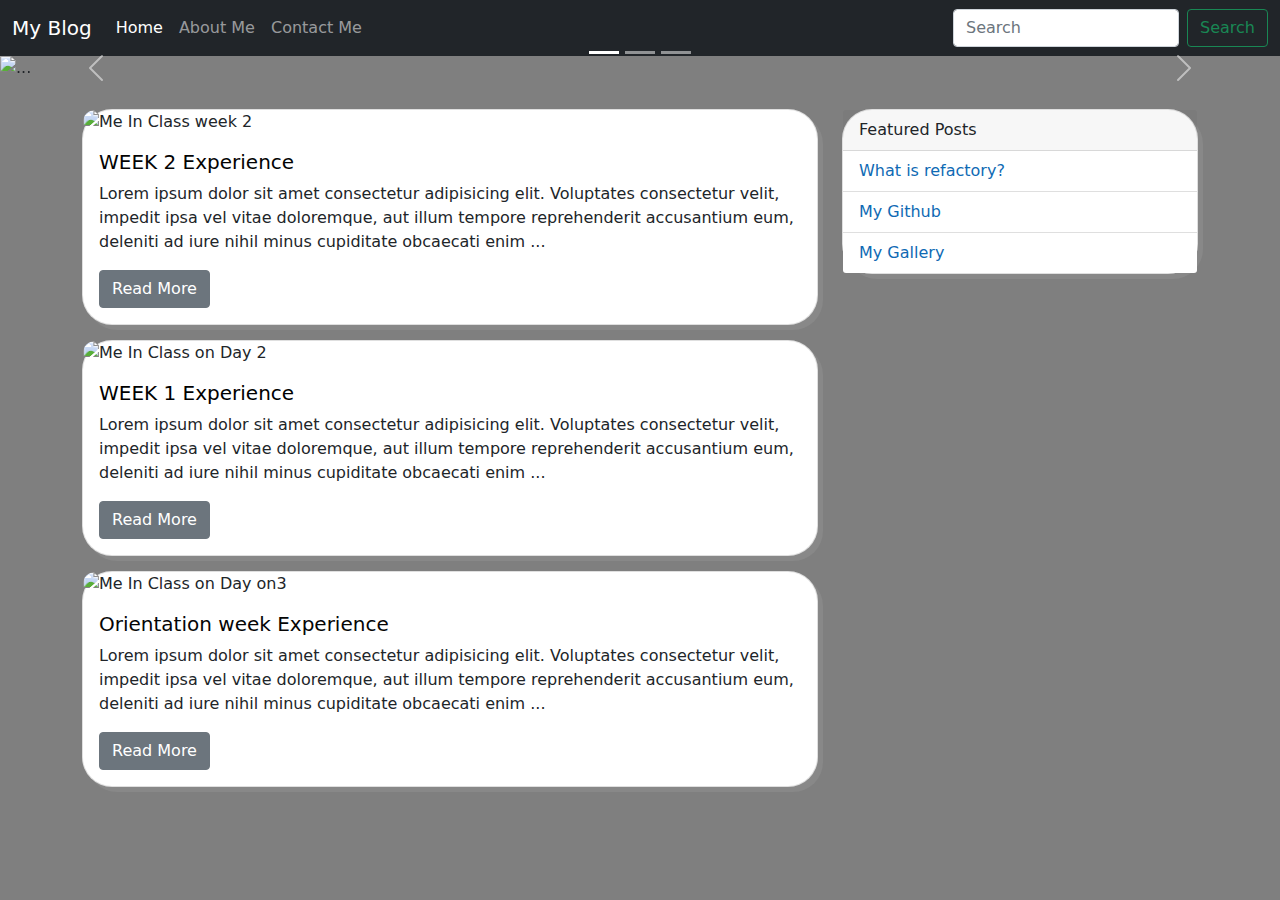
==== index.html @ 0f536dc6 "second log" ====
<!doctype html>
<html lang="en">

<head>
  <meta charset="utf-8">
  <meta name="viewport" content="width=device-width, initial-scale=1">
  <link href="css/bootstrap/css/bootstrap.css" rel="stylesheet">
  <link href="css/blog.css" rel="stylesheet">
  <title>Cohort 11 Blog</title>
</head>

<body>
  <nav class="navbar navbar-expand-lg navbar-dark bg-dark">
    <div class="container-fluid">
      <a class="navbar-brand" href="/index.html">My Blog</a>
      <button class="navbar-toggler" type="button" data-bs-toggle="collapse" data-bs-target="#navbarSupportedContent"
        aria-controls="navbarSupportedContent" aria-expanded="false" aria-label="Toggle navigation">
        <span class="navbar-toggler-icon"></span>
      </button>
      <div class="collapse navbar-collapse" id="navbarSupportedContent">
        <ul class="navbar-nav me-auto mb-2 mb-lg-0">
          <li class="nav-item">
            <a class="nav-link active" aria-current="page" href="index.html">Home</a>
          </li>
          <li class="nav-item">
            <a class="nav-link" href="about.html">About Me</a>
          </li>
          <li class="nav-item">
            <a class="nav-link" href="contact.html">Contact Me</a>
          </li>

        </ul>
        <form class="d-flex">
          <input class="form-control me-2" type="search" placeholder="Search" aria-label="Search">
          <button class="btn btn-outline-success" type="submit">Search</button>
        </form>
      </div>
    </div>
  </nav>

  <div class="container-fluid d-none d-md-block" id="image-slider">
    <div id="carouselExampleCaptions" class="carousel slide" data-bs-ride="carousel">
      <div class="carousel-indicators">
        <button type="button" data-bs-target="#carouselExampleCaptions" data-bs-slide-to="0" class="active"
          aria-current="true" aria-label="Slide 1"></button>
        <button type="button" data-bs-target="#carouselExampleCaptions" data-bs-slide-to="1"
          aria-label="Slide 2"></button>
        <button type="button" data-bs-target="#carouselExampleCaptions" data-bs-slide-to="2"
          aria-label="Slide 3"></button>
      </div>
      <div class="carousel-inner">
        <div class="carousel-item active">
          <img src="https://picsum.photos/id/180/500/150" class="d-block w-100" alt="...">
          <div class="carousel-caption d-none d-md-block">
            <a href="week1.html" style=" text-decoration: none; color:rgb(255, 255, 255); ">
              <h1>WEEK 1 </h1>
            </a>
            <h3>My First week Experience at Refractory.</h3>
          </div>
        </div>
        <div class="carousel-item">
          <img src="https://picsum.photos/id/1012/500/150" class="d-block w-100" alt="...">
          <div class="carousel-caption d-none d-md-block">
            <a href="week2.html" style=" text-decoration: none; color:rgb(253, 253, 253); ">
              <h1>WEEK 2 </h1>
            </a>
            <h3>My Second week Experience at Refractory.</h3>
          </div>
        </div>
        <div class="carousel-item">
          <img src="https://picsum.photos/id/1073/500/150" class="d-block w-100" alt="...">
          <div class="carousel-caption d-none d-md-block">
            <a href="orientationweek..html" style=" text-decoration: none; color:rgb(255, 255, 255);">
              <h1>Orientation WEEK</h1>
            </a>
            <h3>My Orientation Experience at Refractory.</h3>
          </div>
        </div>
      </div>
      <button class="carousel-control-prev" type="button" data-bs-target="#carouselExampleCaptions"
        data-bs-slide="prev">
        <span class="carousel-control-prev-icon" aria-hidden="true"></span>
        <span class="visually-hidden">Previous</span>
      </button>
      <button class="carousel-control-next" type="button" data-bs-target="#carouselExampleCaptions"
        data-bs-slide="next">
        <span class="carousel-control-next-icon" aria-hidden="true"></span>
        <span class="visually-hidden">Next</span>
      </button>
    </div>
  </div>

  <div class="container" id="blog-container">
    <div class="row">
      <div class="col col-md-8">

        <div class="card">
          <img src="https://picsum.photos/id/1/500/150" class="card-img-top" style="border-radius: 30px;"
            alt="Me In Class week 2">
          <div class="card-body">
            <a href="week2.html" style=" text-decoration: none; color:rgb(3, 3, 3);">
              <h5 class="card-title">WEEK 2 Experience</h5>
            </a>

            <p class="card-text">Lorem ipsum dolor sit amet consectetur adipisicing elit. Voluptates consectetur velit,
              impedit ipsa vel vitae doloremque, aut illum tempore reprehenderit accusantium eum, deleniti ad iure nihil
              minus cupiditate obcaecati enim ...</p>
            <a href="week2.html" class="btn btn-secondary">Read More</a>
          </div>
        </div>
        <div class="card">
          <img src="https://picsum.photos/id/9/500/150" class="card-img-top" style="border-radius: 30px;"
            alt="Me In Class on Day 2">
          <div class="card-body">
            <a href="week1.html" style=" text-decoration: none; color:rgb(0, 0, 0);">
              <h5 class="card-title">WEEK 1 Experience</h5>
            </a>

            <p class="card-text">Lorem ipsum dolor sit amet consectetur adipisicing elit. Voluptates consectetur velit,
              impedit ipsa vel vitae doloremque, aut illum tempore reprehenderit accusantium eum, deleniti ad iure nihil
              minus cupiditate obcaecati enim ...</p>
            <a href="week1.html" class="btn btn-secondary">Read More</a>
          </div>
        </div>

        <div class="card">
          <img src="https://picsum.photos/id/782/500/150" class="card-img-top" style="border-radius: 30px;"
            alt="Me In Class on Day on3">
          <div class="card-body">
            <a href="orientationweek..html" style=" text-decoration: none; color:rgb(5, 5, 5);">
              <h5 class="card-title">Orientation week Experience</h5>
            </a>

            <p class="card-text">Lorem ipsum dolor sit amet consectetur adipisicing elit. Voluptates consectetur velit,
              impedit ipsa vel vitae doloremque, aut illum tempore reprehenderit accusantium eum, deleniti ad iure nihil
              minus cupiditate obcaecati enim ...</p>
            <a href="orientationweek..html" class="btn btn-secondary">Read More</a>
          </div>
        </div>
      </div>

      <div class="d-none col-md-4 d-md-block" style="border:30px;">
        <div class="card">
          <div class="card-header">
            Featured Posts
          </div>
          <ul class="list-group list-group-flush">
            <li class="list-group-item"><a href="https://www.refactory.ug/"
                style=" text-decoration: none; color:rgb(15, 106, 180);">What is refactory?</a></li>
            <li class="list-group-item"><a href="https://github.com/jose987654"
                style=" text-decoration: none; color:rgb(15, 106, 180);"> My Github</a></li>
            <li class="list-group-item"><a href="#" style=" text-decoration: none; color:rgb(15, 106, 180);">My
                Gallery</a>
            </li>
          </ul>
        </div>

      </div>
    </div>
  </div>
  <script src="/css/bootstrap/js/bootstrap.bundle.js"></script>
</body>

</html>
---- css/blog.css ----
body {
       background-color: #ffffff;
    background: linear-gradient(rgba(0, 0, 0, 0.5), rgba(0, 0, 0, 0.5)),
    url("https://picsum.photos/id/728/367/267");
  -webkit-background-size: cover;
  -moz-background-size: cover;
  -o-background-size: cover;
  background-size: cover;

   }
#blog-container {
    margin-top: 14px;
    margin-bottom: 15px;
}
.card {
    margin-top: 15px;
    border-radius: 30px;
    box-shadow: 5px 5px #888888;
}
.card:hover{
    box-shadow: 7px 7px #242323;

}
a:hover{
    color:rgb(15, 106, 180)
}

#image-slider {
    padding-left: 0px;
    padding-right: 0px;
}
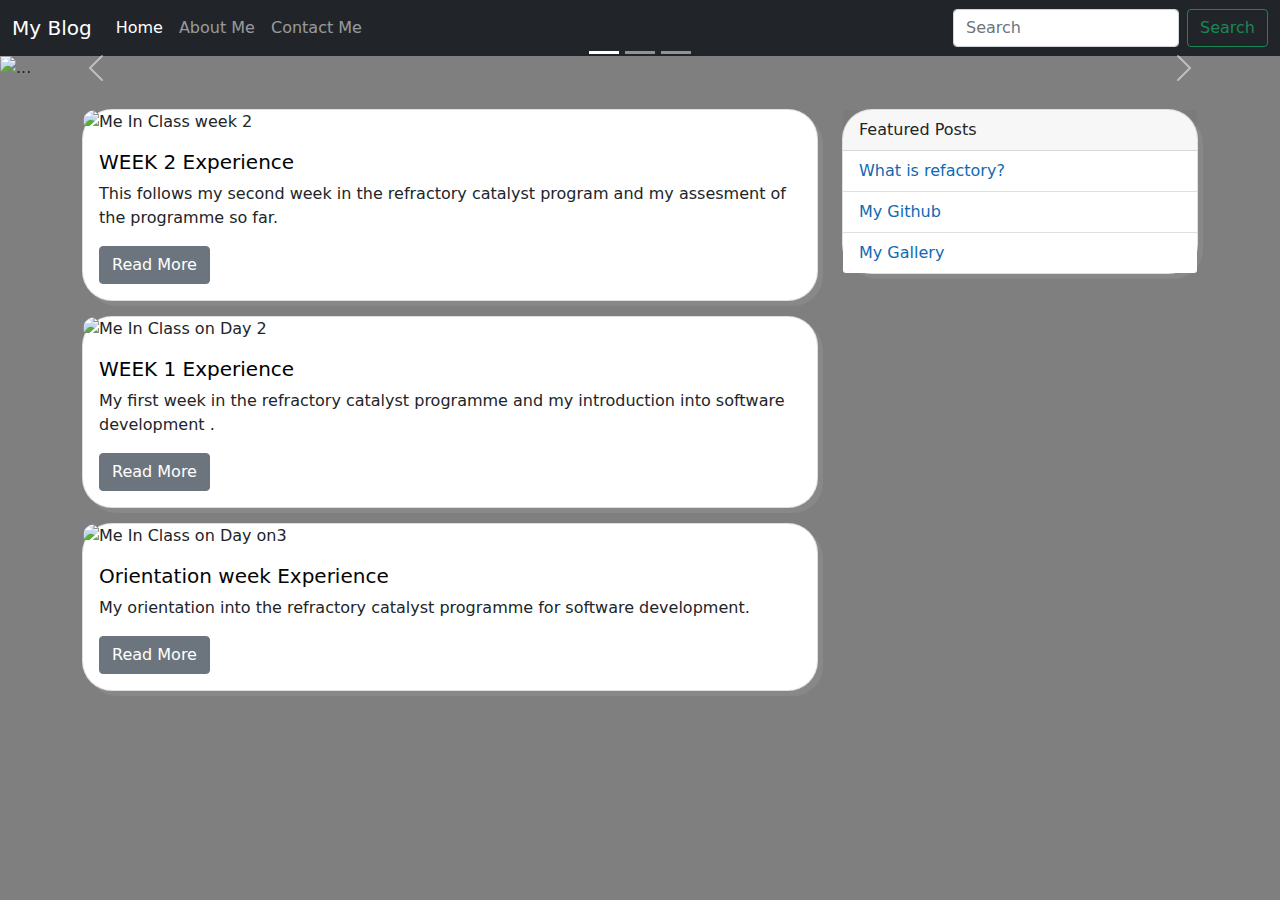
==== commit 2160b7bb: "text changes" ====
--- a/index.html
+++ b/index.html
@@ -102,9 +102,7 @@
               <h5 class="card-title">WEEK 2 Experience</h5>
             </a>
 
-            <p class="card-text">Lorem ipsum dolor sit amet consectetur adipisicing elit. Voluptates consectetur velit,
-              impedit ipsa vel vitae doloremque, aut illum tempore reprehenderit accusantium eum, deleniti ad iure nihil
-              minus cupiditate obcaecati enim ...</p>
+            <p class="card-text">This follows my second week in the refractory catalyst program and my assesment of the programme so far. </p>
             <a href="week2.html" class="btn btn-secondary">Read More</a>
           </div>
         </div>
@@ -116,9 +114,7 @@
               <h5 class="card-title">WEEK 1 Experience</h5>
             </a>
 
-            <p class="card-text">Lorem ipsum dolor sit amet consectetur adipisicing elit. Voluptates consectetur velit,
-              impedit ipsa vel vitae doloremque, aut illum tempore reprehenderit accusantium eum, deleniti ad iure nihil
-              minus cupiditate obcaecati enim ...</p>
+            <p class="card-text">My first week in the refractory catalyst programme and my introduction into software development . </p>
             <a href="week1.html" class="btn btn-secondary">Read More</a>
           </div>
         </div>
@@ -131,9 +127,7 @@
               <h5 class="card-title">Orientation week Experience</h5>
             </a>
 
-            <p class="card-text">Lorem ipsum dolor sit amet consectetur adipisicing elit. Voluptates consectetur velit,
-              impedit ipsa vel vitae doloremque, aut illum tempore reprehenderit accusantium eum, deleniti ad iure nihil
-              minus cupiditate obcaecati enim ...</p>
+            <p class="card-text">My orientation into the refractory catalyst programme for software development.</p>
             <a href="orientationweek..html" class="btn btn-secondary">Read More</a>
           </div>
         </div>
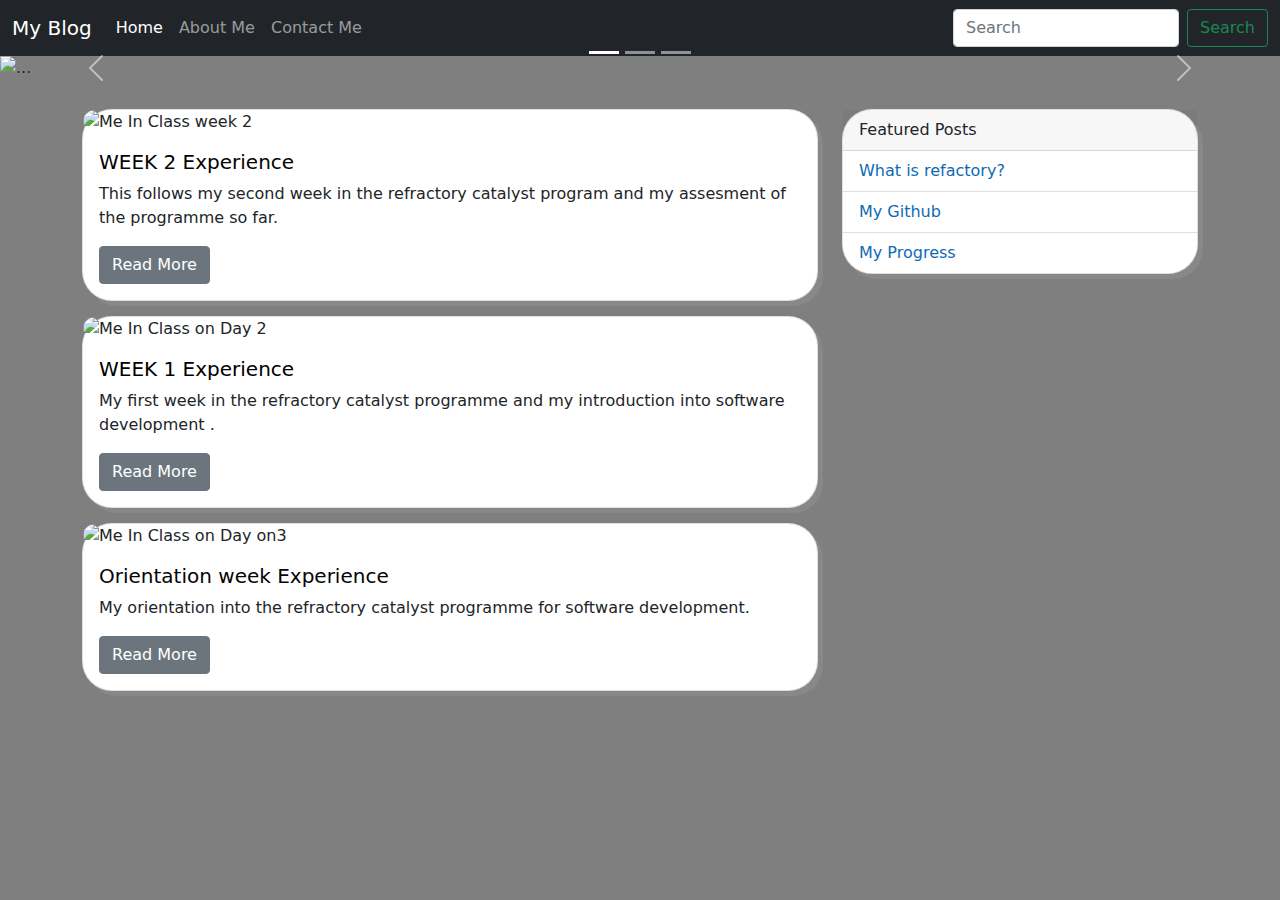
==== commit e76673fc: "update of index file" ====
--- a/index.html
+++ b/index.html
@@ -102,7 +102,8 @@
               <h5 class="card-title">WEEK 2 Experience</h5>
             </a>
 
-            <p class="card-text">This follows my second week in the refractory catalyst program and my assesment of the programme so far. </p>
+            <p class="card-text">This follows my second week in the refractory catalyst program and my assesment of the
+              programme so far. </p>
             <a href="week2.html" class="btn btn-secondary">Read More</a>
           </div>
         </div>
@@ -114,7 +115,8 @@
               <h5 class="card-title">WEEK 1 Experience</h5>
             </a>
 
-            <p class="card-text">My first week in the refractory catalyst programme and my introduction into software development . </p>
+            <p class="card-text">My first week in the refractory catalyst programme and my introduction into software
+              development . </p>
             <a href="week1.html" class="btn btn-secondary">Read More</a>
           </div>
         </div>
@@ -138,14 +140,22 @@
           <div class="card-header">
             Featured Posts
           </div>
-          <ul class="list-group list-group-flush">
+          <ul class="list-group list-group-flush" style="border-radius: 30px;">
             <li class="list-group-item"><a href="https://www.refactory.ug/"
                 style=" text-decoration: none; color:rgb(15, 106, 180);">What is refactory?</a></li>
             <li class="list-group-item"><a href="https://github.com/jose987654"
                 style=" text-decoration: none; color:rgb(15, 106, 180);"> My Github</a></li>
-            <li class="list-group-item"><a href="#" style=" text-decoration: none; color:rgb(15, 106, 180);">My
-                Gallery</a>
+
+            <li class="list-group-item dropdown">
+              <div class="dropbtn" style=" text-decoration: none; color:rgb(15, 106, 180);">My
+                Progress</div>
+              <div class="dropdown-content">
+                <a href="week2.html">Week 2</a>
+                <a href="week1.html">Week 1</a>
+                <a href="orientationweek..html">Orientation week</a>
+              </div>
             </li>
+
           </ul>
         </div>
 
--- a/css/blog.css
+++ b/css/blog.css
@@ -29,3 +29,41 @@
     padding-left: 0px;
     padding-right: 0px;
 }
+.dropbtn {
+    background-color: #ffffff;
+    color: rgb(15, 106, 180);
+   
+    font-size: 16px;
+    border: none;
+  }
+  
+  .dropdown {
+    position: relative;
+    display: inline-block;
+  }
+  
+  .dropdown-content {
+    display: none;
+    position: absolute;
+    background-color: #7a7878;
+    min-width: 160px;
+    box-shadow: 0px 8px 16px 0px rgba(0,0,0,0.2);
+    z-index: 1;
+    border-radius: 20px;
+  }
+  
+  .dropdown-content a {
+    color: rgb(255, 255, 255);
+    padding: 12px 104px;
+    text-decoration: none;
+    display: block;
+  }
+  .list-group-item:hover{ background-color: rgb(199, 197, 197)}
+  .dropdown-content a:hover {color: rgb(15, 106, 180);
+      background-color: #ddd;
+          border-radius: 20px;}
+  
+  .dropdown:hover .dropdown-content {display: block;}
+  
+  .dropdown:hover .dropbtn {background-color: rgb(255, 255, 255);}
+  